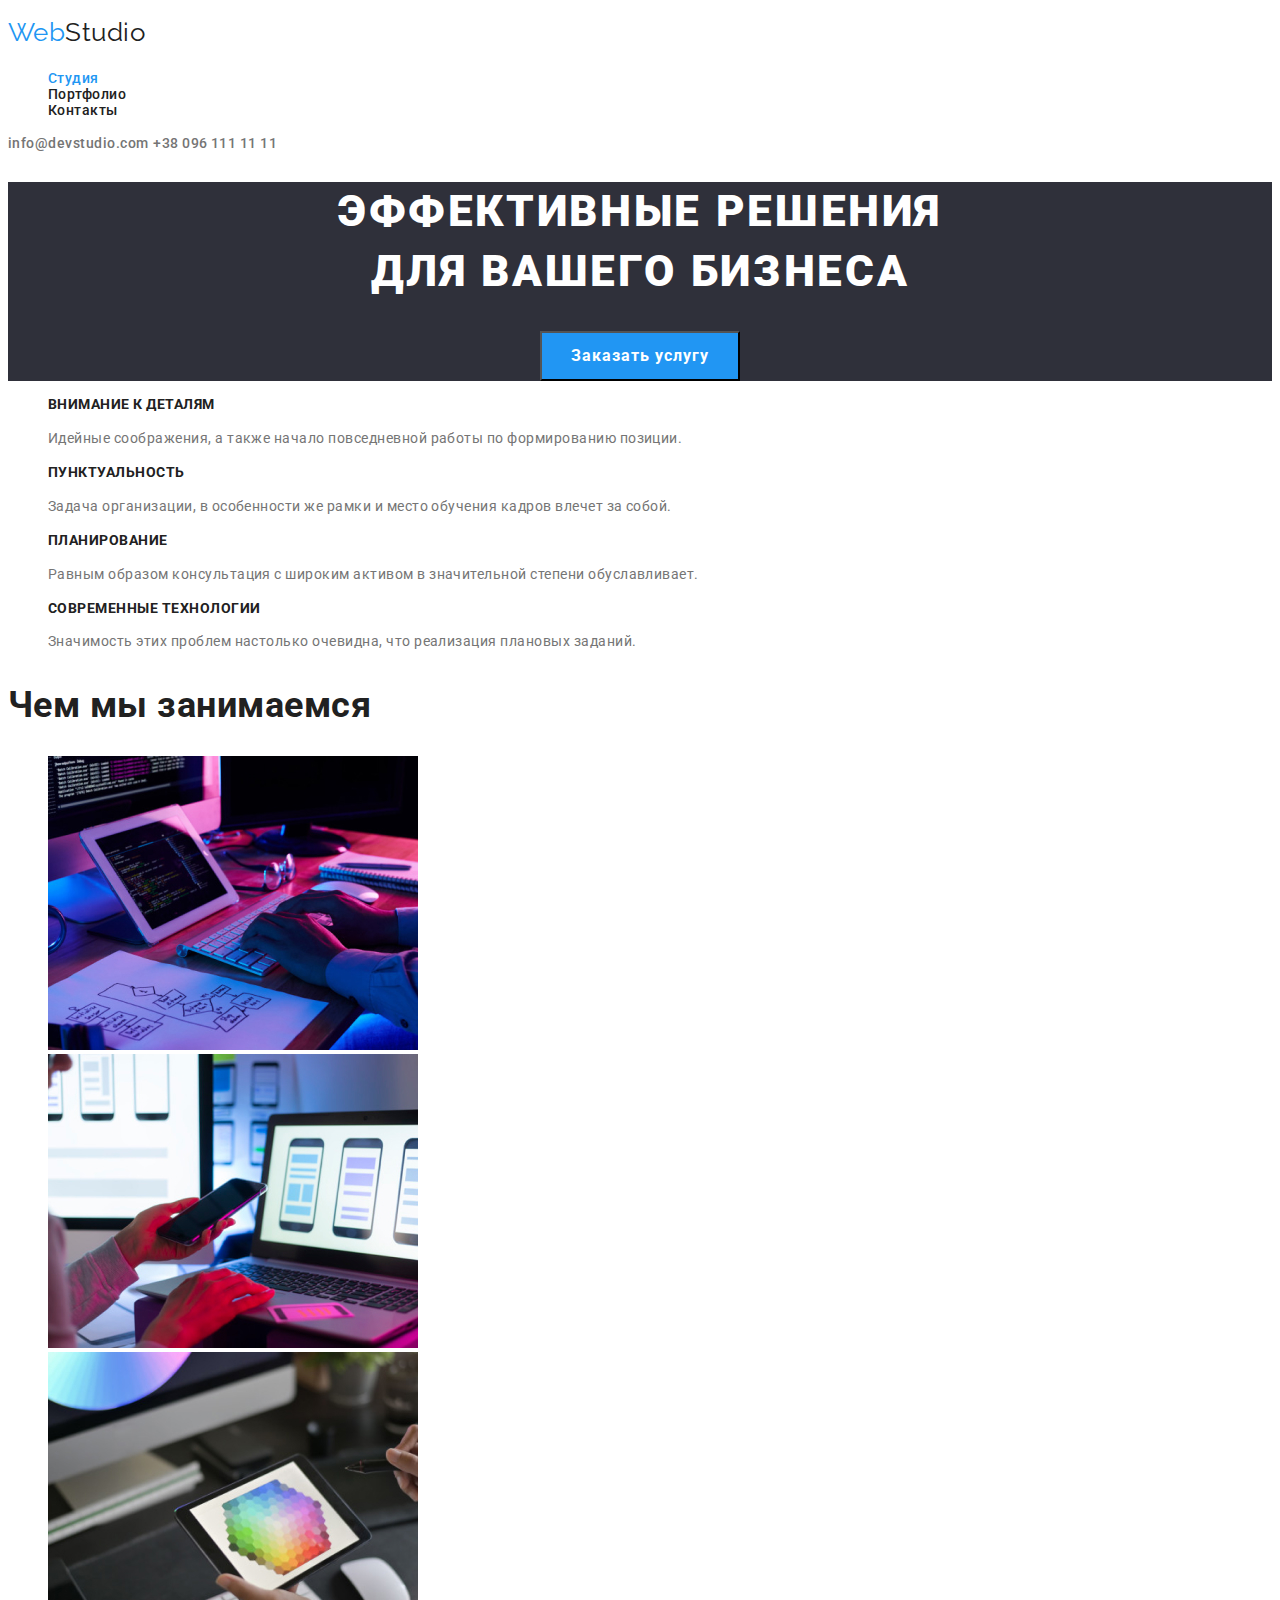
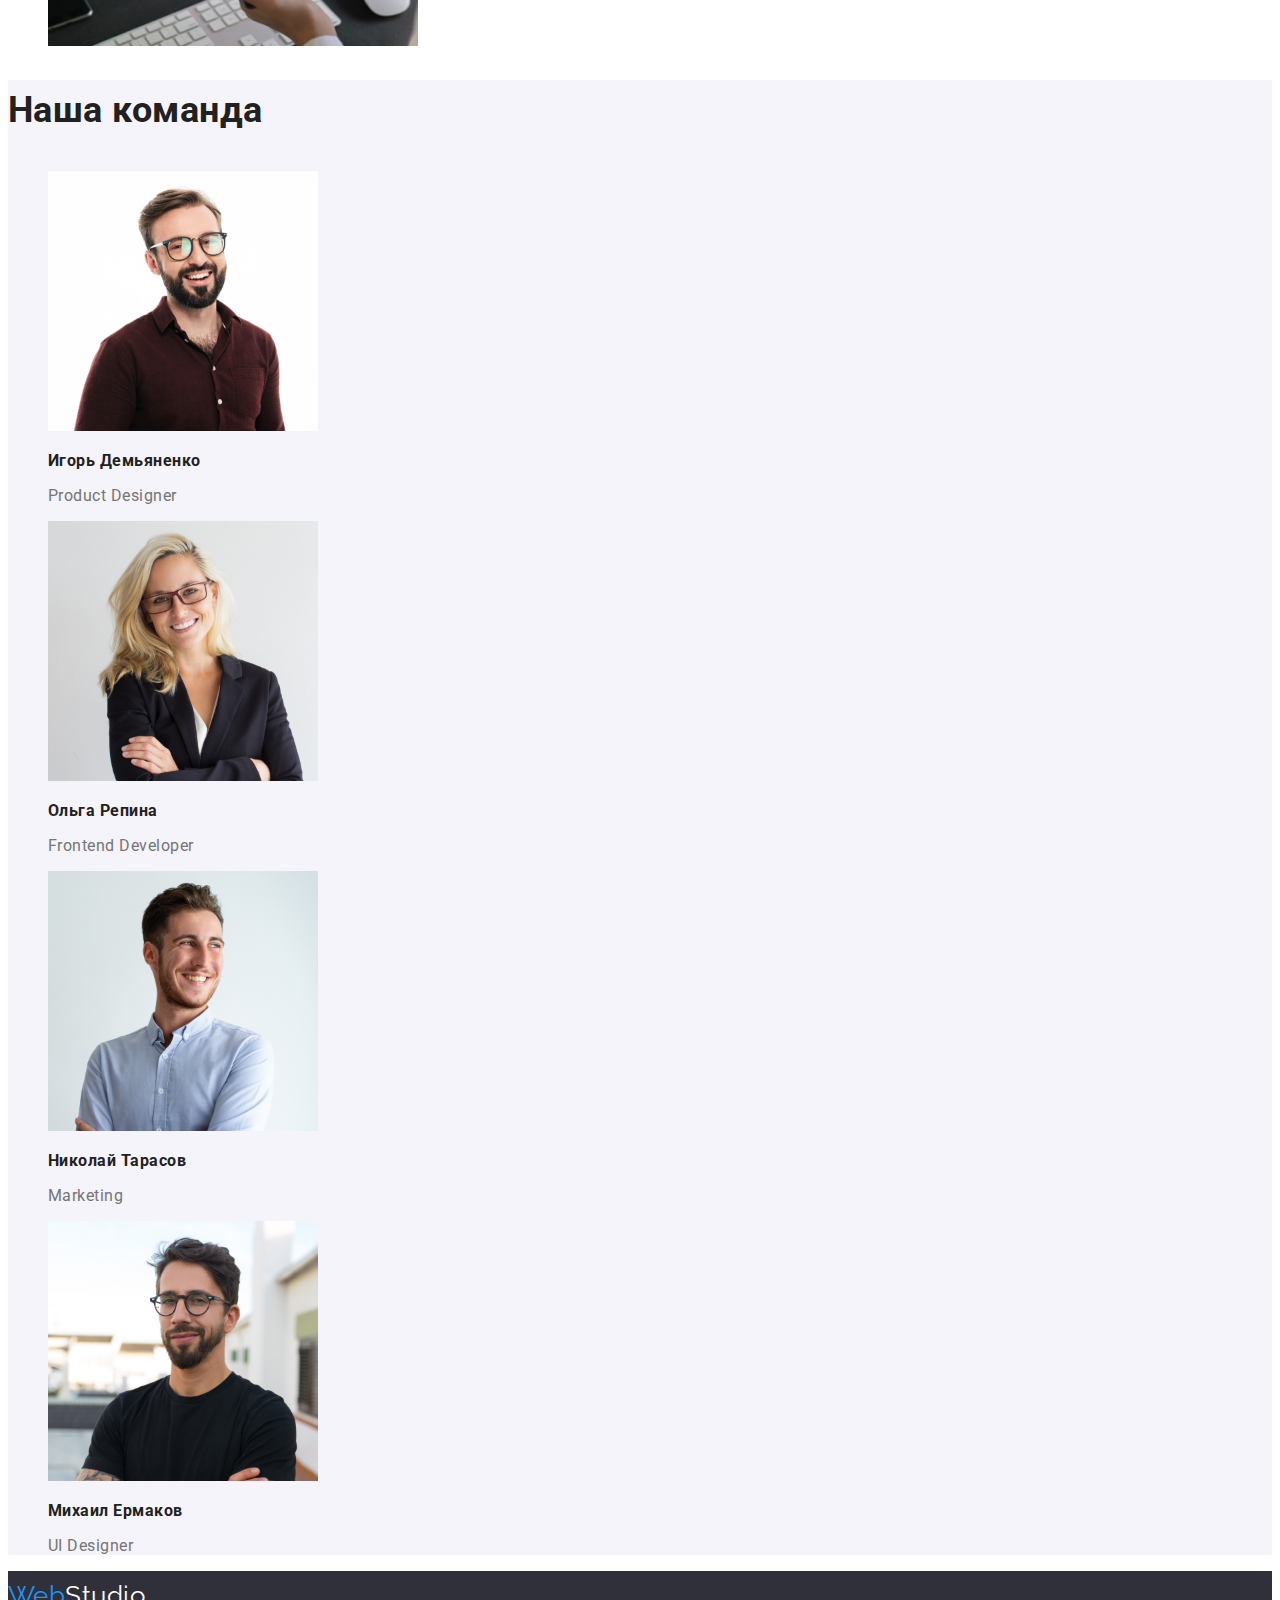
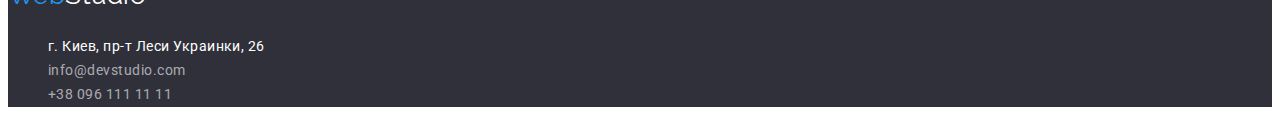
==== index.html @ 763ebf25 "Initial commit" ====
<!DOCTYPE html>
<html lang="ru">
<head>
    <meta charset="UTF-8">
    <meta http-equiv="X-UA-Compatible" content="IE=edge">
    <meta name="viewport" content="width=device-width, initial-scale=1.0">
    <title>Document</title>
    <link rel="preconnect" href="https://fonts.googleapis.com">
    <link rel="preconnect" href="https://fonts.gstatic.com" crossorigin>
    <link href="https://fonts.googleapis.com/css2?family=Raleway:wght@700&family=Roboto:wght@400;500;700;900&display=swap"
        rel="stylesheet">
    <link rel="stylesheet" href="./css/styles.css">
</head>
<body>
    <header>
        <nav>
            <!-- Навигация на другие страницы -->
            <a class="logo link" href="./index.html">
                <span class="logo-web">Web</span><span class="logo-studio">Studio</span>
            </a>
            <ul class="site-nav list">
                <li><a class="link current" href="./index.html">Студия</a></li>
                <li><a class="link" href="./portfolio.html">Портфолио</a></li>
                <li><a class="link" href="">Контакты</a></li>
            </ul>
        </nav>
        <!-- Почта  телефон -->
        <a class="site-nav list link info" href="mailto:info@devstudio.com">info@devstudio.com</a>
        <a class="site-nav list link info" href="tel:+380961111111">+38 096 111 11 11</a>
    </header>
    <main>
    <section class="hero">
        <!-- Главный экран -->
        <h1 class="hero-tittle">
            ЭФФЕКТИВНЫЕ РЕШЕНИЯ<br>
            ДЛЯ ВАШЕГО БИЗНЕСА
        </h1>
        <button class="hero-button" type="button">Заказать услугу</button>
    </section>

    <!-- наши преимущества -->
    <section class="privilege">
        <h2 class="visually-hidden">Наши преимущества</h2>
        <ul class="list">
            <li>
                <h3 class="privilege-tittle">ВНИМАНИЕ К ДЕТАЛЯМ</h3>
                <p>Идейные соображения, а также начало повседневной работы по формированию позиции.</p>
            </li>
            <li>
                <h3 class="privilege-tittle">ПУНКТУАЛЬНОСТЬ</h3>
                <p>Задача организации, в особенности же рамки и место обучения кадров влечет за собой.</p>
            </li>
            <li>
                <h3 class="privilege-tittle">ПЛАНИРОВАНИЕ</h3>
                <p>Равным образом консультация с широким активом в значительной степени обуславливает.</p>
            </li>
            <li>
                <h3 class="privilege-tittle">СОВРЕМЕННЫЕ ТЕХНОЛОГИИ</h3>
                <p>Значимость этих проблем настолько очевидна, что реализация плановых заданий.</p>
            </li>
        </ul>
    </section>

    <!-- Чем мы занимаемся -->
    <section class="about">
        <h2>Чем мы занимаемся</h2>
        <ul class="list">
            <li>
                <img src="./images/img_1.jpg" alt="Работа за компьютером" width="370" height="294">
            </li>
            <li>
                <img src="./images/img_2.jpg" alt="Управление через приложение" width="370" height="294">
            </li>
            <li>
                <img src="./images/img_3.jpg" alt="Шокий выбор цветовой гаммы" width="370" height="294">
            </li>
        </ul>
    </section>

    <!-- Наша команда -->
    <section class="team">
        <h2>Наша команда</h2>
        <ul class="list">
            <li>
                <img src="./images/productdesigner.jpg" alt="Фото дизайнера" width="270" height="260">
                <h3>Игорь Демьяненко</h3>
                <p>Product Designer</p>
            </li>
            <li>
                <img src="./images/frontenddeveloper.jpg" alt="Фото фронтенд-разработчика" width="270" height="260">
                <h3>Ольга Репина</h3>
                <p>Frontend Developer</p>
            </li>
            <li>
                <img src="./images/marketing.jpg" alt="Фото маркетолога" width="270" height="260">
                <h3>Николай Тарасов</h3>
                <p>Marketing</p>
            </li>
            <li>
                <img src="./images/uldesigner.jpg" alt="Фото дзайнера пользовательского интерфейса" width="270" height="260">
                <h3>Михаил Ермаков</h3>
                <p>UI Designer</p>
            </li>
        </ul>
    </section>
    </main>

    <!-- Футер -->
    <footer class="footer">
        <a class="logo link" href="./index.html">
            <span class="logo-web">Web</span><span class="logo-footer">Studio</span>
        </a>
        <address>
            <ul class="footer-list list">
                <li><a class="address link" href="https://goo.gl/maps/EyPAr5aNkVju3ovo6" rel="nofollow">г. Киев, пр-т Леси
                        Украинки, 26</a>
                </li>
                <li><a class="nav link" href="mailto:info@devstudio.com">info@devstudio.com</a></li>
                <li><a class="nav link" href="tel:+380961111111">+38 096 111 11 11</a></li>
            </ul>
        </address>
    
    </footer>


</body>
</html>
---- css/styles.css ----
:root {
    --primary-text-color: #757575;
    --title-text-color: #212121;
    --accent-color: #2196F3;
}

body {
    font-family: 'Roboto' ,sans-serif;
    background-color: #ffffff;
    color: var(--title-text-color);
    letter-spacing: 0.03em;
}

.link {
    text-decoration: none;
}

.list {
    list-style: none;
}

.logo {
    font-family: 'Raleway' ,sans-serif;;
    font-size: 26px;
    line-height: 1.9;
    color: inherit;
    }
 
.logo-web {
    color: var(--accent-color);
}

 /* .logo-studio { 
    color: var(--title-text-color);
} */

.logo-footer {
    color: #ffffff
}

/* Стилизация навигации сайта */

.site-nav,
.site-nav a {
    color: var(--title-text-color);
    font-weight: 500;
    font-size: 14px;
    line-height: 1.14;
}

.info {
    color: var(--primary-text-color);
}

.site-nav:hover,
.site-nav:focus,
.site-nav a:hover,
.site-nav a:focus {
    color: var(--accent-color);
}

.site-nav .link.current {
    color: var(--accent-color);
}

/* ---------Прячем заголовки-------------------------- */

.visually-hidden {
    position: absolute;
    width: 1px;
    height: 1px;
    margin: -1px;
    border: 0;
    padding: 0;

    white-space: nowrap;
    clip-path: inset(100%);
    clip: rect(0 0 0 0);
    overflow: hidden;
}

/*-------- Стилизация главной страницы сайта ----------*/

.hero {
    background-color: #2F303A;
    color: #FFFFFF;
    text-align: center;
}

.hero-tittle {
    font-family: 'Roboto';
    font-weight: 900;
    font-size: 44px;
    line-height: 1.36;
    text-transform: uppercase;
    letter-spacing: 0.06em;
}

.hero-button {
    width: 200px;
    height: 50px;
    left: 700px;
    top: 430px;
    background: var(--accent-color);
    font-family: 'Roboto';
    font-style: normal;
    font-weight: 700;
    font-size: 16px;
    line-height: 1.88;
    align-items: center;
    text-align: center;
    letter-spacing: 0.06em;
    cursor: pointer;
    color: #FFFFFF;
}


/*-------------------- Стилизация заголовка h2 -------------------*/

.privilege,
.about,
.team h2 h1 {
    color: #212121;
}

/*----------------- Стилизация заголовка р ------------------*/

.privilege p,
.about p,
.team p {
    color: var(--primary-text-color);
}

/*---------------------- Стилизация привилегии -----------------*/
.privilege-tittle {
    font-size: 14px;
    line-height: 1.14;
}

.privilege p {
    font-size: 14px;
    line-height: 1.71;
}

/*----------------- Стилизация чем мы занимаемся ------------------*/

.about h2 {
    font-size: 36px;
    line-height: 1.17;
}


/*---------------------- Стилизация блока команда --------------------*/

.team {
    background: #F5F4FA;
}

.team h2 {
    font-size: 36px;
    line-height: 1.7;
}

.team h3 {
    font-size: 16px;
    line-height: 1.19;
}

.team p {
    font-size: 16px;
    line-height: 1.19;
}

/*------------------- Стилизация кнопок портфолио ---------------------*/
.portfolio-button {
    background: #F5F4FA;
    color: var(--title-text-color);
    cursor: pointer;

    font-family: 'Roboto';
    font-weight: 500;
    font-size: 16px;
    line-height: 1.63;
}

.portfolio-button:hover,
.portfolio-button:focus {
    background: var(--accent-color);
    color: #ffffff;
}

.portfolio-title {
    font-size: 18px;
    line-height: 2.0;
    letter-spacing: 0.06em;
}

/*------------------ Стилизация секции портфолио ---------------------*/

.portfolio-list .list-about {
    color: var(--primary-text-color);
}

.portfolio-list h3 {
    font-size: 18px;
    line-height: 2;
    letter-spacing: 0.06em;
}

.list-about {
    font-size: 16px;
    line-height: 1.88;
}
/*--------------------- Стилизация футера --------------------------*/

.footer {
    background-color: #2F303A;
}

.footer-list .address{
    color: #FFFFFF;
}

.footer-list .nav {
    color: rgba(255, 255, 255, 0.6);
}

.footer-list {
    font-size: 14px;
    line-height: 1.71;
}

.footer:hover,
.footer:focus,
.footer-list .address:hover,
.footer-list .address:focus,
.footer-list .nav:hover,
.footer-list .nav:focus {
    color: var(--accent-color);
}

address {
    font-style: normal;
}
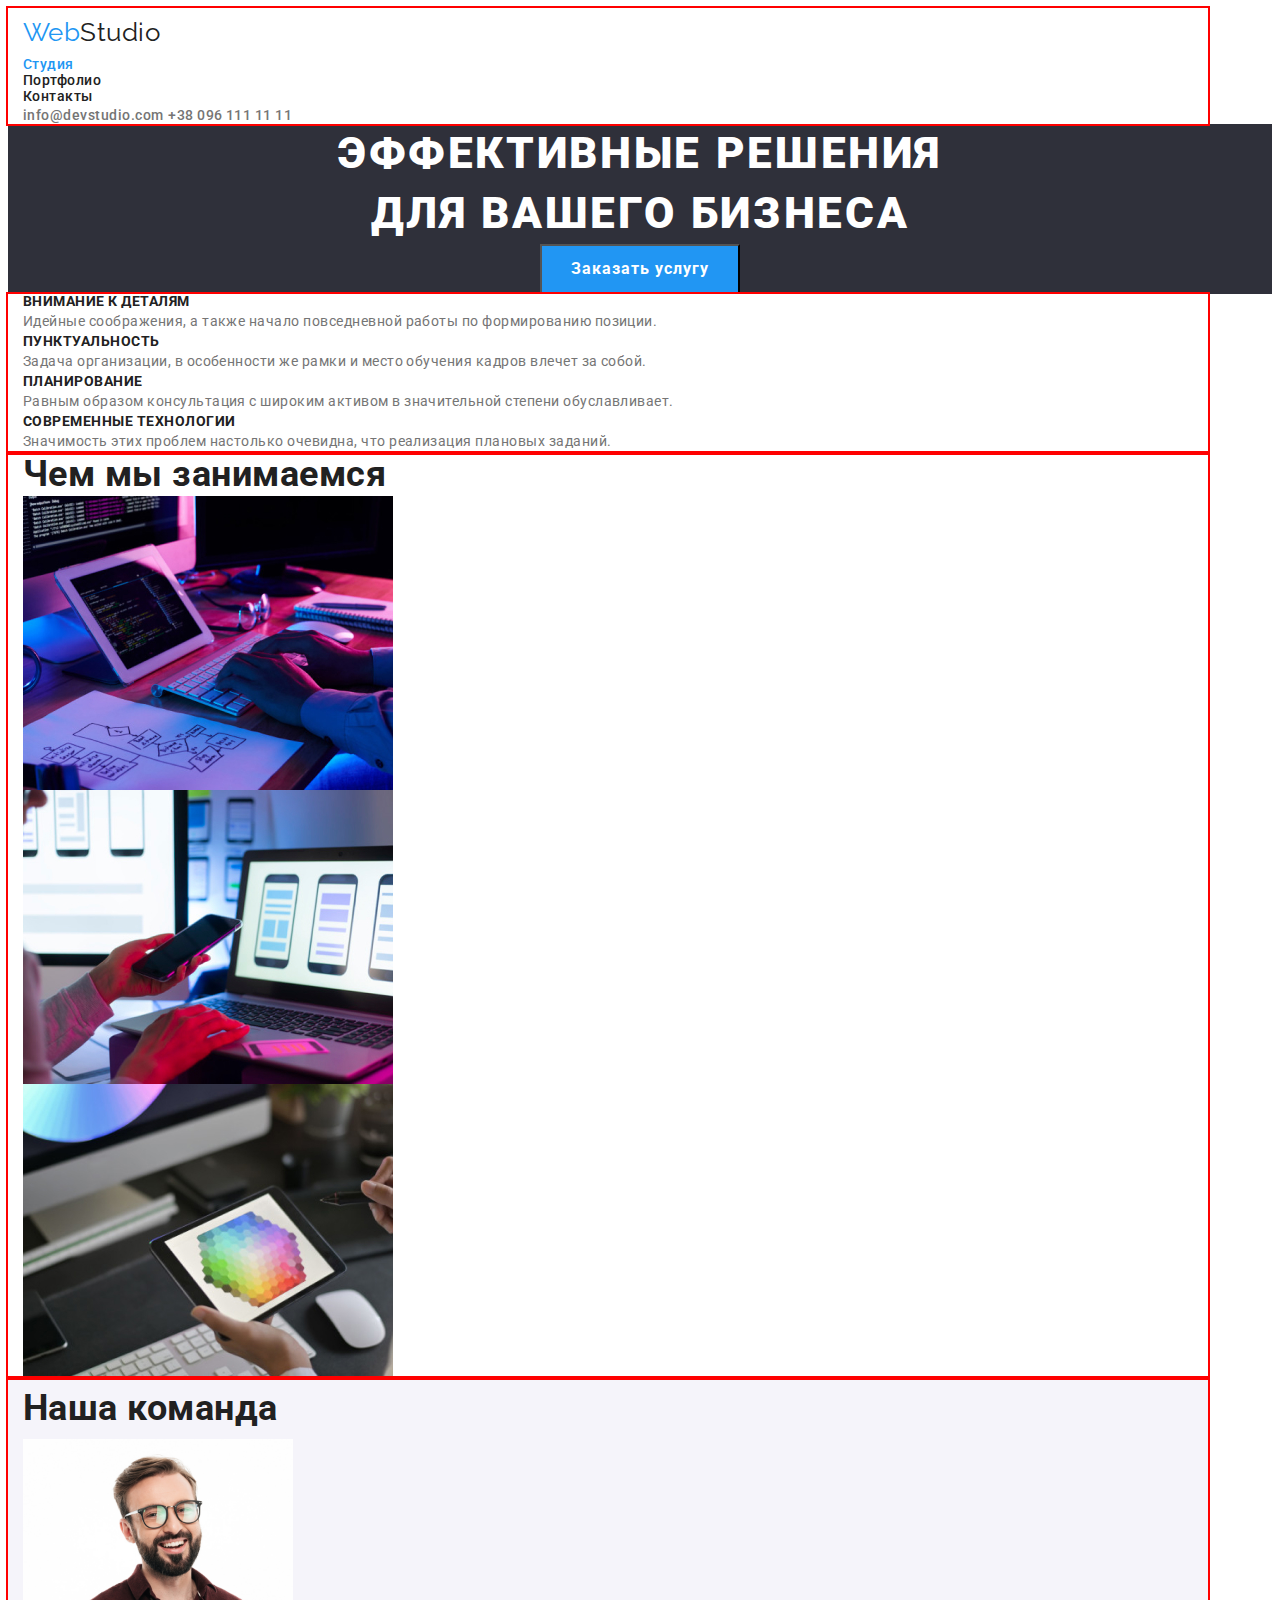
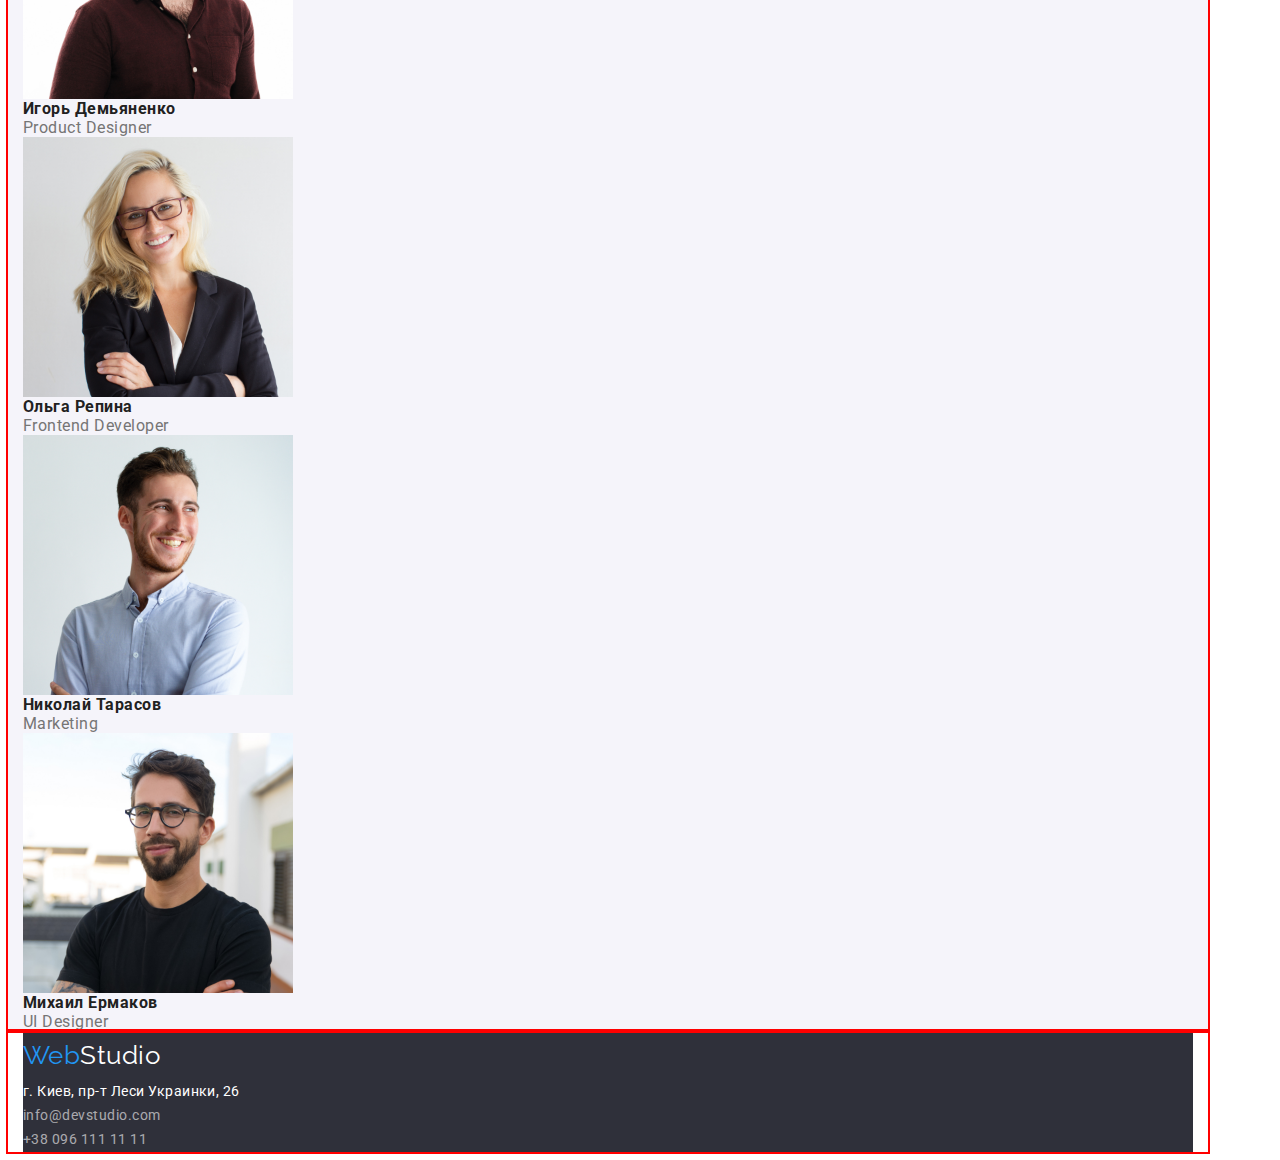
==== commit 30f71fa6: "ДЗ 3 часть 1" ====
--- a/index.html
+++ b/index.html
@@ -9,25 +9,29 @@
     <link rel="preconnect" href="https://fonts.gstatic.com" crossorigin>
     <link href="https://fonts.googleapis.com/css2?family=Raleway:wght@700&family=Roboto:wght@400;500;700;900&display=swap"
         rel="stylesheet">
+    <link rel="stylesheet" href="https://cdnjs.cloudflare.com/ajax/libs/modern-normalize/1.1.0/modern-normalize.min.css" integrity="sha512-wpPYUAdjBVSE4KJnH1VR1HeZfpl1ub8YT/NKx4PuQ5NmX2tKuGu6U/JRp5y+Y8XG2tV+wKQpNHVUX03MfMFn9Q==" crossorigin="anonymous" referrerpolicy="no-referrer" />
     <link rel="stylesheet" href="./css/styles.css">
 </head>
 <body>
-    <header>
-        <nav>
-            <!-- Навигация на другие страницы -->
-            <a class="logo link" href="./index.html">
-                <span class="logo-web">Web</span><span class="logo-studio">Studio</span>
-            </a>
-            <ul class="site-nav list">
-                <li><a class="link current" href="./index.html">Студия</a></li>
-                <li><a class="link" href="./portfolio.html">Портфолио</a></li>
-                <li><a class="link" href="">Контакты</a></li>
-            </ul>
-        </nav>
-        <!-- Почта  телефон -->
-        <a class="site-nav list link info" href="mailto:info@devstudio.com">info@devstudio.com</a>
-        <a class="site-nav list link info" href="tel:+380961111111">+38 096 111 11 11</a>
-    </header>
+       <header>
+        <div class="container">
+            <nav>
+                <!-- Навигация на другие страницы -->
+                <a class="logo link" href="./index.html">
+                    <span class="logo-web">Web</span><span class="logo-studio">Studio</span>
+                </a>
+                <ul class="site-nav list">
+                    <li><a class="link current" href="./index.html">Студия</a></li>
+                    <li><a class="link" href="./portfolio.html">Портфолио</a></li>
+                    <li><a class="link" href="">Контакты</a></li>
+                </ul>
+            </nav>
+            <!-- Почта  телефон -->
+            <a class="site-nav list link info" href="mailto:info@devstudio.com">info@devstudio.com</a>
+            <a class="site-nav list link info" href="tel:+380961111111">+38 096 111 11 11</a>
+            </div>
+        </header>
+
     <main>
     <section class="hero">
         <!-- Главный экран -->
@@ -39,7 +43,7 @@
     </section>
 
     <!-- наши преимущества -->
-    <section class="privilege">
+    <section class="privilege container">
         <h2 class="visually-hidden">Наши преимущества</h2>
         <ul class="list">
             <li>
@@ -62,7 +66,7 @@
     </section>
 
     <!-- Чем мы занимаемся -->
-    <section class="about">
+    <section class="about container">
         <h2>Чем мы занимаемся</h2>
         <ul class="list">
             <li>
@@ -78,7 +82,7 @@
     </section>
 
     <!-- Наша команда -->
-    <section class="team">
+    <section class="team container">
         <h2>Наша команда</h2>
         <ul class="list">
             <li>
@@ -106,21 +110,24 @@
     </main>
 
     <!-- Футер -->
-    <footer class="footer">
-        <a class="logo link" href="./index.html">
-            <span class="logo-web">Web</span><span class="logo-footer">Studio</span>
-        </a>
-        <address>
-            <ul class="footer-list list">
-                <li><a class="address link" href="https://goo.gl/maps/EyPAr5aNkVju3ovo6" rel="nofollow">г. Киев, пр-т Леси
-                        Украинки, 26</a>
-                </li>
-                <li><a class="nav link" href="mailto:info@devstudio.com">info@devstudio.com</a></li>
-                <li><a class="nav link" href="tel:+380961111111">+38 096 111 11 11</a></li>
-            </ul>
-        </address>
+    <div class="container">
+        <footer class="footer">
+            <a class="logo link" href="./index.html">
+                <span class="logo-web">Web</span><span class="logo-footer">Studio</span>
+            </a>
+            <address>
+                <ul class="footer-list list">
+                    <li><a class="address link" href="https://goo.gl/maps/EyPAr5aNkVju3ovo6" rel="nofollow">г. Киев, пр-т
+                            Леси
+                            Украинки, 26</a>
+                    </li>
+                    <li><a class="nav link" href="mailto:info@devstudio.com">info@devstudio.com</a></li>
+                    <li><a class="nav link" href="tel:+380961111111">+38 096 111 11 11</a></li>
+                </ul>
+            </address>
     
-    </footer>
+        </footer>
+    </div>
 
 
 </body>
--- a/css/styles.css
+++ b/css/styles.css
@@ -1,3 +1,41 @@
+html {
+    box-sizing: border-box;
+}
+
+*,
+*::after,
+*::before {
+    box-sizing: inherit;
+}
+
+h1,
+h2,
+h3,
+h4,
+h5,
+h6,
+p {
+    margin: 0;
+}
+
+.list {
+    list-style: none;
+    padding: 0;
+    margin: 0;
+}
+
+.link {
+    text-decoration: none;
+    color: inherit;
+}
+
+img {
+    display: block;
+    max-width: 100%;
+    height: auto;
+}
+
+
 :root {
     --primary-text-color: #757575;
     --title-text-color: #212121;
@@ -9,6 +47,13 @@
     background-color: #ffffff;
     color: var(--title-text-color);
     letter-spacing: 0.03em;
+}
+
+.container {
+    width: 1200px;
+    padding-left: 15px;
+    padding-right: 15px;
+    outline: 2px solid red;
 }
 
 .link {
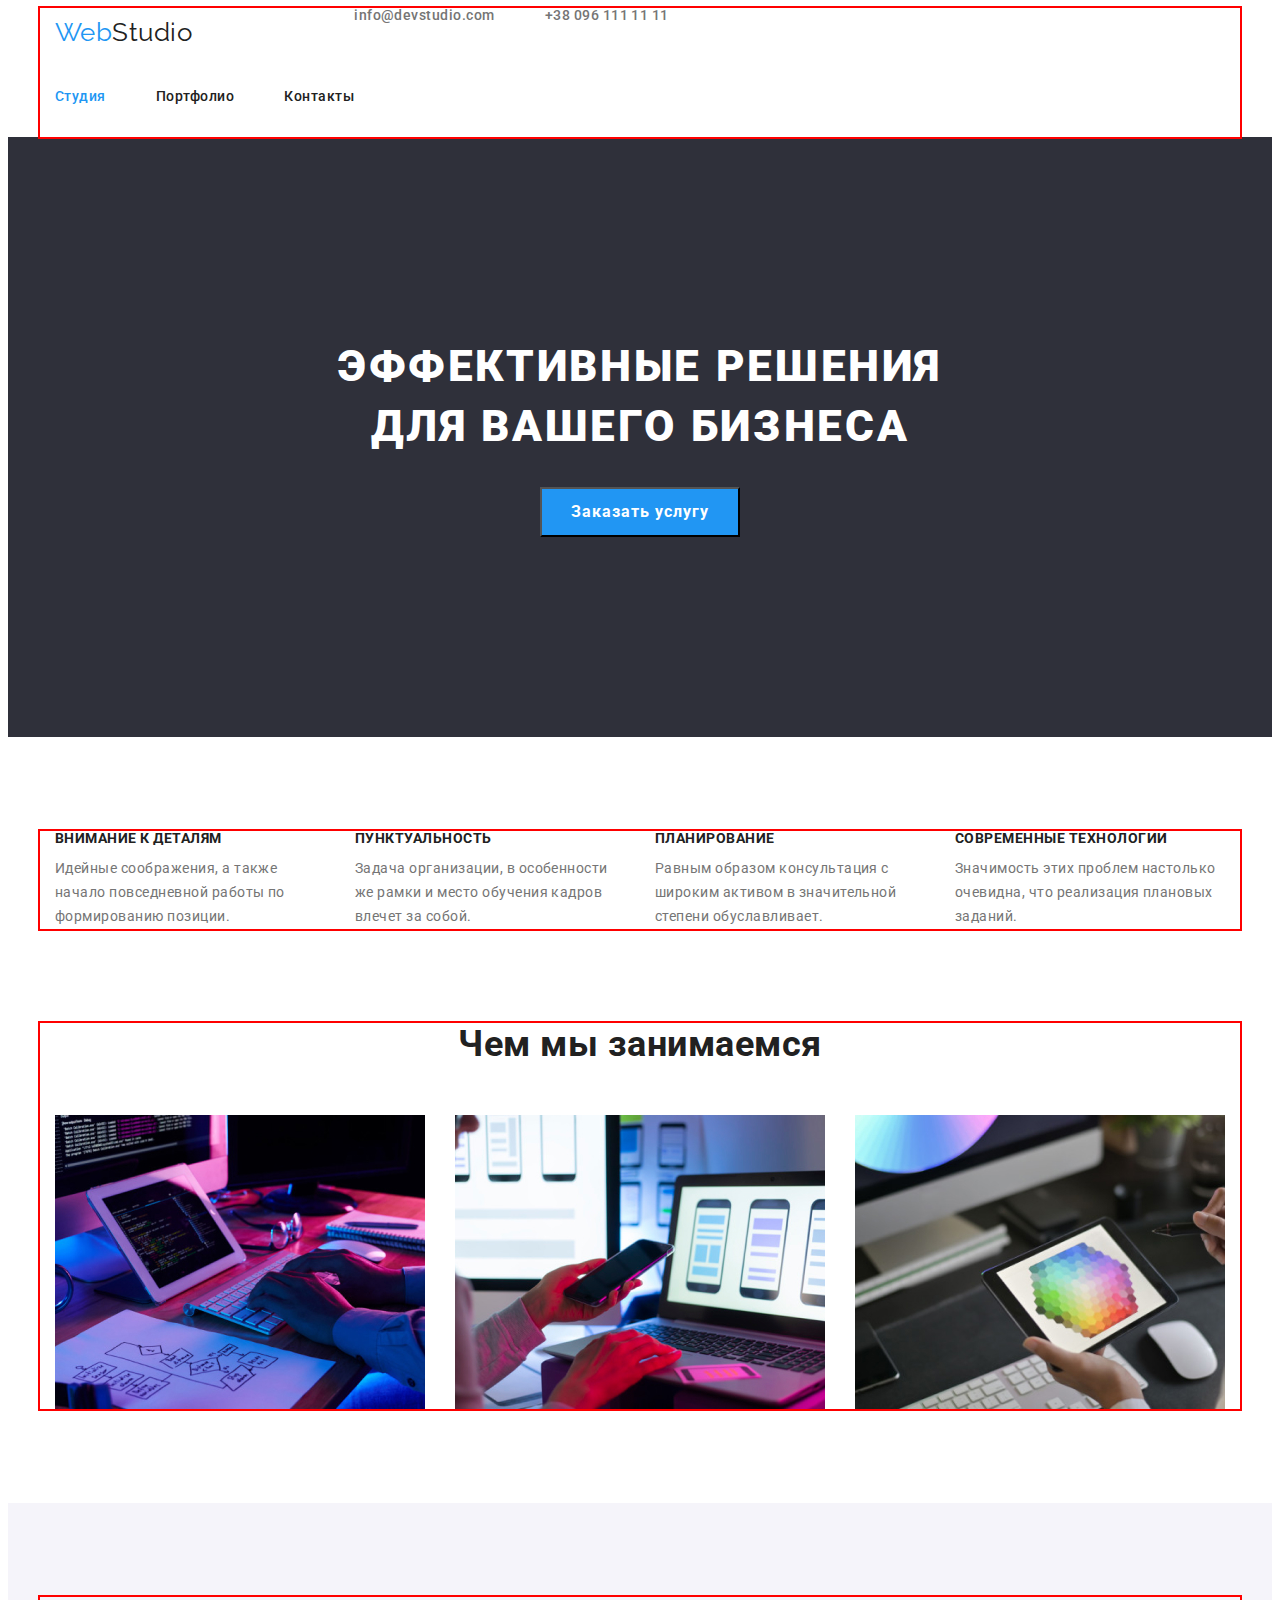
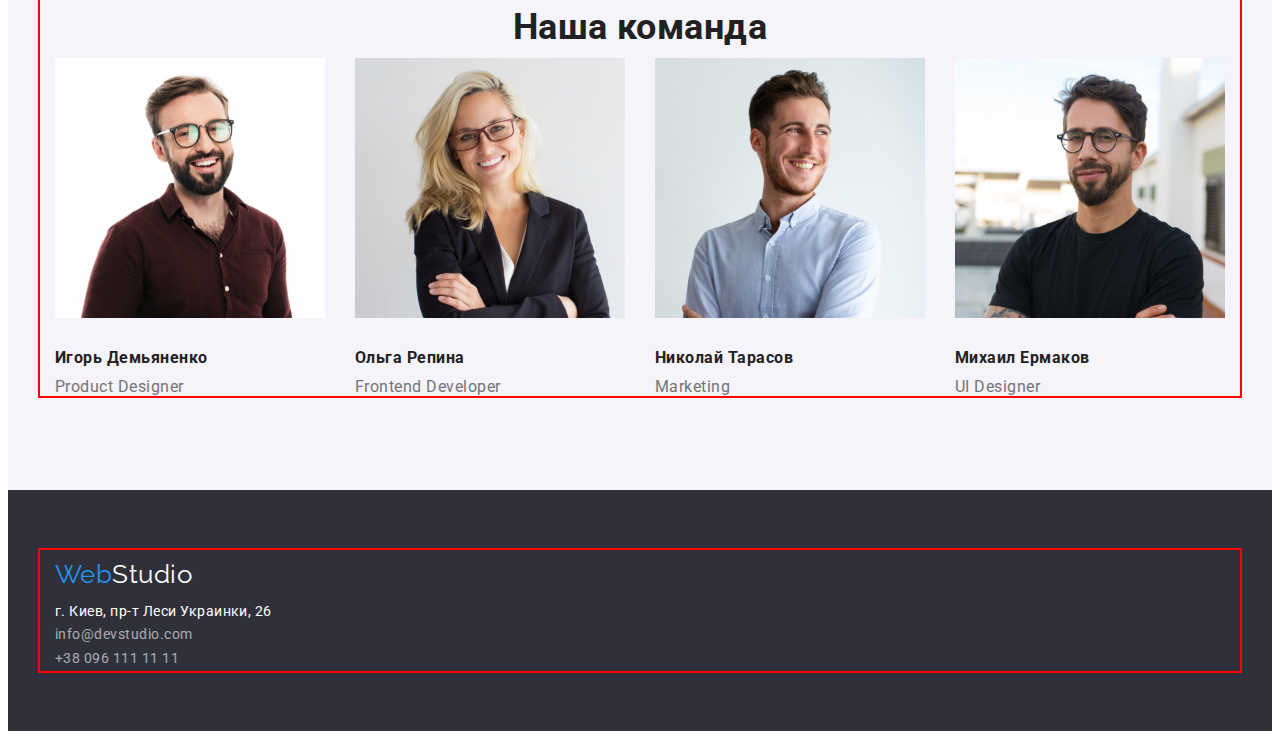
==== commit 6d2e458a: "Выполнение дз 3" ====
--- a/index.html
+++ b/index.html
@@ -14,22 +14,22 @@
 </head>
 <body>
        <header>
-        <div class="container">
+        <div class="container menu">
             <nav>
                 <!-- Навигация на другие страницы -->
                 <a class="logo link" href="./index.html">
                     <span class="logo-web">Web</span><span class="logo-studio">Studio</span>
                 </a>
                 <ul class="site-nav list">
-                    <li><a class="link current" href="./index.html">Студия</a></li>
-                    <li><a class="link" href="./portfolio.html">Портфолио</a></li>
-                    <li><a class="link" href="">Контакты</a></li>
+                    <li class="item"><a class="link current" href="./index.html">Студия</a></li>
+                    <li class="item"><a class="link" href="./portfolio.html">Портфолио</a></li>
+                    <li class="item"><a class="link" href="">Контакты</a></li>
                 </ul>
             </nav>
             <!-- Почта  телефон -->
-            <a class="site-nav list link info" href="mailto:info@devstudio.com">info@devstudio.com</a>
-            <a class="site-nav list link info" href="tel:+380961111111">+38 096 111 11 11</a>
-            </div>
+            <a class="site-navv list link info" href="mailto:info@devstudio.com">info@devstudio.com</a>
+            <a class="site-navv list link info" href="tel:+380961111111">+38 096 111 11 11</a>
+        </div>
         </header>
 
     <main>
@@ -43,75 +43,87 @@
     </section>
 
     <!-- наши преимущества -->
-    <section class="privilege container">
-        <h2 class="visually-hidden">Наши преимущества</h2>
-        <ul class="list">
-            <li>
-                <h3 class="privilege-tittle">ВНИМАНИЕ К ДЕТАЛЯМ</h3>
-                <p>Идейные соображения, а также начало повседневной работы по формированию позиции.</p>
-            </li>
-            <li>
-                <h3 class="privilege-tittle">ПУНКТУАЛЬНОСТЬ</h3>
-                <p>Задача организации, в особенности же рамки и место обучения кадров влечет за собой.</p>
-            </li>
-            <li>
-                <h3 class="privilege-tittle">ПЛАНИРОВАНИЕ</h3>
-                <p>Равным образом консультация с широким активом в значительной степени обуславливает.</p>
-            </li>
-            <li>
-                <h3 class="privilege-tittle">СОВРЕМЕННЫЕ ТЕХНОЛОГИИ</h3>
-                <p>Значимость этих проблем настолько очевидна, что реализация плановых заданий.</p>
-            </li>
-        </ul>
+    <section class="privilege">
+        <div class="container">
+                <h2 class="visually-hidden">Наши преимущества</h2>
+                <ul class="list visually-list">
+                    <li class="item">
+                        <h3 class="privilege-tittle">ВНИМАНИЕ К ДЕТАЛЯМ</h3>
+                        <p>Идейные соображения, а также начало повседневной работы по формированию позиции.</p>
+                    </li>
+                    <li class="item">
+                        <h3 class="privilege-tittle">ПУНКТУАЛЬНОСТЬ</h3>
+                        <p>Задача организации, в особенности же рамки и место обучения кадров влечет за собой.</p>
+                    </li>
+                    <li class="item">
+                        <h3 class="privilege-tittle">ПЛАНИРОВАНИЕ</h3>
+                        <p>Равным образом консультация с широким активом в значительной степени обуславливает.</p>
+                    </li>
+                    <li class="item">
+                        <h3 class="privilege-tittle">СОВРЕМЕННЫЕ ТЕХНОЛОГИИ</h3>
+                        <p>Значимость этих проблем настолько очевидна, что реализация плановых заданий.</p>
+                    </li>
+                </ul>
+
+        </div>
+
     </section>
 
     <!-- Чем мы занимаемся -->
-    <section class="about container">
-        <h2>Чем мы занимаемся</h2>
-        <ul class="list">
-            <li>
-                <img src="./images/img_1.jpg" alt="Работа за компьютером" width="370" height="294">
-            </li>
-            <li>
-                <img src="./images/img_2.jpg" alt="Управление через приложение" width="370" height="294">
-            </li>
-            <li>
-                <img src="./images/img_3.jpg" alt="Шокий выбор цветовой гаммы" width="370" height="294">
-            </li>
-        </ul>
+    <section class="about">
+        <div class="container">
+                <h2 class="about-title">Чем мы занимаемся</h2>
+                <ul class="list about-list">
+                       <li>
+                        <img src="./images/img_1.jpg" alt="Работа за компьютером" width="370" height="294">
+                    </li>
+                    <li>
+                        <img src="./images/img_2.jpg" alt="Управление через приложение" width="370" height="294">
+                       </li>
+                    <li>
+                        <img src="./images/img_3.jpg" alt="Шокий выбор цветовой гаммы" width="370" height="294">
+                    </li>
+                </ul>
+
+        </div>
+
     </section>
 
     <!-- Наша команда -->
-    <section class="team container">
-        <h2>Наша команда</h2>
-        <ul class="list">
-            <li>
-                <img src="./images/productdesigner.jpg" alt="Фото дизайнера" width="270" height="260">
-                <h3>Игорь Демьяненко</h3>
-                <p>Product Designer</p>
-            </li>
-            <li>
-                <img src="./images/frontenddeveloper.jpg" alt="Фото фронтенд-разработчика" width="270" height="260">
-                <h3>Ольга Репина</h3>
-                <p>Frontend Developer</p>
-            </li>
-            <li>
-                <img src="./images/marketing.jpg" alt="Фото маркетолога" width="270" height="260">
-                <h3>Николай Тарасов</h3>
-                <p>Marketing</p>
-            </li>
-            <li>
-                <img src="./images/uldesigner.jpg" alt="Фото дзайнера пользовательского интерфейса" width="270" height="260">
-                <h3>Михаил Ермаков</h3>
-                <p>UI Designer</p>
-            </li>
-        </ul>
+    <section class="team">
+        <div class="container">
+                <h2>Наша команда</h2>
+                <ul class="list team-list">
+                    <li>
+                        <img src="./images/productdesigner.jpg" alt="Фото дизайнера" width="270" height="260">
+                        <h3 class="team-title">Игорь Демьяненко</h3>
+                        <p>Product Designer</p>
+                    </li>
+                    <li>
+                        <img src="./images/frontenddeveloper.jpg" alt="Фото фронтенд-разработчика" width="270" height="260">
+                        <h3 class="team-title">Ольга Репина</h3>
+                        <p>Frontend Developer</p>
+                    </li>
+                    <li>
+                        <img src="./images/marketing.jpg" alt="Фото маркетолога" width="270" height="260">
+                        <h3 class="team-title">Николай Тарасов</h3>
+                        <p>Marketing</p>
+                   </li>
+                    <li>
+                        <img src="./images/uldesigner.jpg" alt="Фото дзайнера пользовательского интерфейса" width="270" height="260">
+                        <h3 class="team-title">Михаил Ермаков</h3>
+                        <p>UI Designer</p>
+                    </li>
+                </ul>
+        </div>
+
     </section>
     </main>
 
     <!-- Футер -->
-    <div class="container">
+    
         <footer class="footer">
+            <div class="container">
             <a class="logo link" href="./index.html">
                 <span class="logo-web">Web</span><span class="logo-footer">Studio</span>
             </a>
@@ -125,9 +137,10 @@
                     <li><a class="nav link" href="tel:+380961111111">+38 096 111 11 11</a></li>
                 </ul>
             </address>
+            </div>
     
         </footer>
-    </div>
+    
 
 
 </body>
--- a/css/styles.css
+++ b/css/styles.css
@@ -54,15 +54,13 @@
     padding-left: 15px;
     padding-right: 15px;
     outline: 2px solid red;
+    margin: 0 auto;
 }
 
 .link {
     text-decoration: none;
 }
 
-.list {
-    list-style: none;
-}
 
 .logo {
     font-family: 'Raleway' ,sans-serif;;
@@ -85,28 +83,68 @@
 
 /* Стилизация навигации сайта */
 
-.site-nav,
-.site-nav a {
+.site-nav {
+    display: flex;
+}
+
+.site-nav .link {
+    display: block;
+    padding-top: 32px;
+    padding-bottom: 32px;
+}
+
+.site-nav .item  {
+    margin-right: 50px;
+} 
+
+.site-nav .item:last-child {
+    margin-right: 0;
+}
+
+.site-nav {
     color: var(--title-text-color);
     font-weight: 500;
     font-size: 14px;
     line-height: 1.14;
 }
 
+.menu {
+    display: flex;
+    
+}
+
+.site-navv {
+    color: var(--title-text-color);
+    font-weight: 500;
+    font-size: 14px;
+    line-height: 1.14;
+}
+
+.site-navv:hover,
+.site-navv:focus {
+    color: var(--accent-color);
+}
+
+
 .info {
     color: var(--primary-text-color);
-}
-
-.site-nav:hover,
-.site-nav:focus,
-.site-nav a:hover,
-.site-nav a:focus {
+    display: flex;
+}
+
+.info+.info {
+    margin-left: 50px;
+}
+
+
+.site-nav .item:hover,
+.site-nav .item:focus{
     color: var(--accent-color);
 }
 
 .site-nav .link.current {
     color: var(--accent-color);
 }
+
 
 /* ---------Прячем заголовки-------------------------- */
 
@@ -122,14 +160,31 @@
     clip-path: inset(100%);
     clip: rect(0 0 0 0);
     overflow: hidden;
-}
-
+} 
+
+.visually-list {
+    display: flex;
+}
+
+.visually-list li {
+    width: 270px;
+}
+
+.visually-list .item {
+    margin-right: 30px;
+}
+
+.visually-list .item:nth-child(4n) {
+    margin-right: 0;
+}
 /*-------- Стилизация главной страницы сайта ----------*/
 
 .hero {
     background-color: #2F303A;
     color: #FFFFFF;
     text-align: center;
+    padding-top: 200px;
+    padding-bottom: 200px;
 }
 
 .hero-tittle {
@@ -139,6 +194,8 @@
     line-height: 1.36;
     text-transform: uppercase;
     letter-spacing: 0.06em;
+
+    margin-bottom: 30px;
 }
 
 .hero-button {
@@ -177,9 +234,16 @@
 }
 
 /*---------------------- Стилизация привилегии -----------------*/
+
+.privilege {
+    padding-top: 94px;
+    padding-bottom: 94px;
+}
+
 .privilege-tittle {
     font-size: 14px;
     line-height: 1.14;
+    margin-bottom: 10px;
 }
 
 .privilege p {
@@ -189,26 +253,48 @@
 
 /*----------------- Стилизация чем мы занимаемся ------------------*/
 
-.about h2 {
+.about {
+    padding-bottom: 94px;
+}
+
+.about-title {
     font-size: 36px;
     line-height: 1.17;
-}
-
-
+    text-align: center;
+    margin-bottom: 50px;
+}
+
+.about-list {
+    display: flex;
+}
+
+.about-list li {
+    margin-right: 30px;
+}
+
+
+.about-list li:nth-child(3n) {
+    margin-right: 0;
+}
 /*---------------------- Стилизация блока команда --------------------*/
 
 .team {
     background: #F5F4FA;
+    padding-bottom: 94px;
+    padding-top: 94px;
 }
 
 .team h2 {
     font-size: 36px;
     line-height: 1.7;
-}
-
-.team h3 {
+    text-align: center;
+}
+
+.team-title {
     font-size: 16px;
     line-height: 1.19;
+    margin-top: 30px;
+    margin-bottom: 10px;
 }
 
 .team p {
@@ -216,7 +302,27 @@
     line-height: 1.19;
 }
 
+.team-list {
+    display: flex;
+}
+
+.team-list li {
+    margin-right: 30px;
+}
+
+.team-list li:nth-child(4n) {
+    margin-right: 0;
+}
 /*------------------- Стилизация кнопок портфолио ---------------------*/
+.portfolio {
+    padding-top: 94px;
+    padding-bottom: 94px;
+}
+
+.portfolio-list {
+    margin-top: 50px;
+}
+
 .portfolio-button {
     background: #F5F4FA;
     color: var(--title-text-color);
@@ -238,8 +344,21 @@
     font-size: 18px;
     line-height: 2.0;
     letter-spacing: 0.06em;
-}
-
+    margin-top: 20px;
+}
+
+.portfolio-menu {
+    display: flex;
+    justify-content:center;
+}
+
+.portfolio-menu li {
+    margin-right: 8px;
+}
+
+.portfolio-menu li:nth-child(5n) {
+    margin-right: 0;
+}
 /*------------------ Стилизация секции портфолио ---------------------*/
 
 .portfolio-list .list-about {
@@ -256,10 +375,29 @@
     font-size: 16px;
     line-height: 1.88;
 }
+
+.portfolio-list {
+    display: flex;
+    flex-wrap: wrap;
+}
+
+.portfolio-list li {
+    margin-right: 30px;
+}
+
+.portfolio-list li:nth-child(3n) {
+    margin-right: 0;
+}
 /*--------------------- Стилизация футера --------------------------*/
 
 .footer {
     background-color: #2F303A;
+    padding-top: 60px;
+    padding-bottom: 60px;
+}
+
+.footer .logo.link {
+    margin-bottom: 20px;
 }
 
 .footer-list .address{
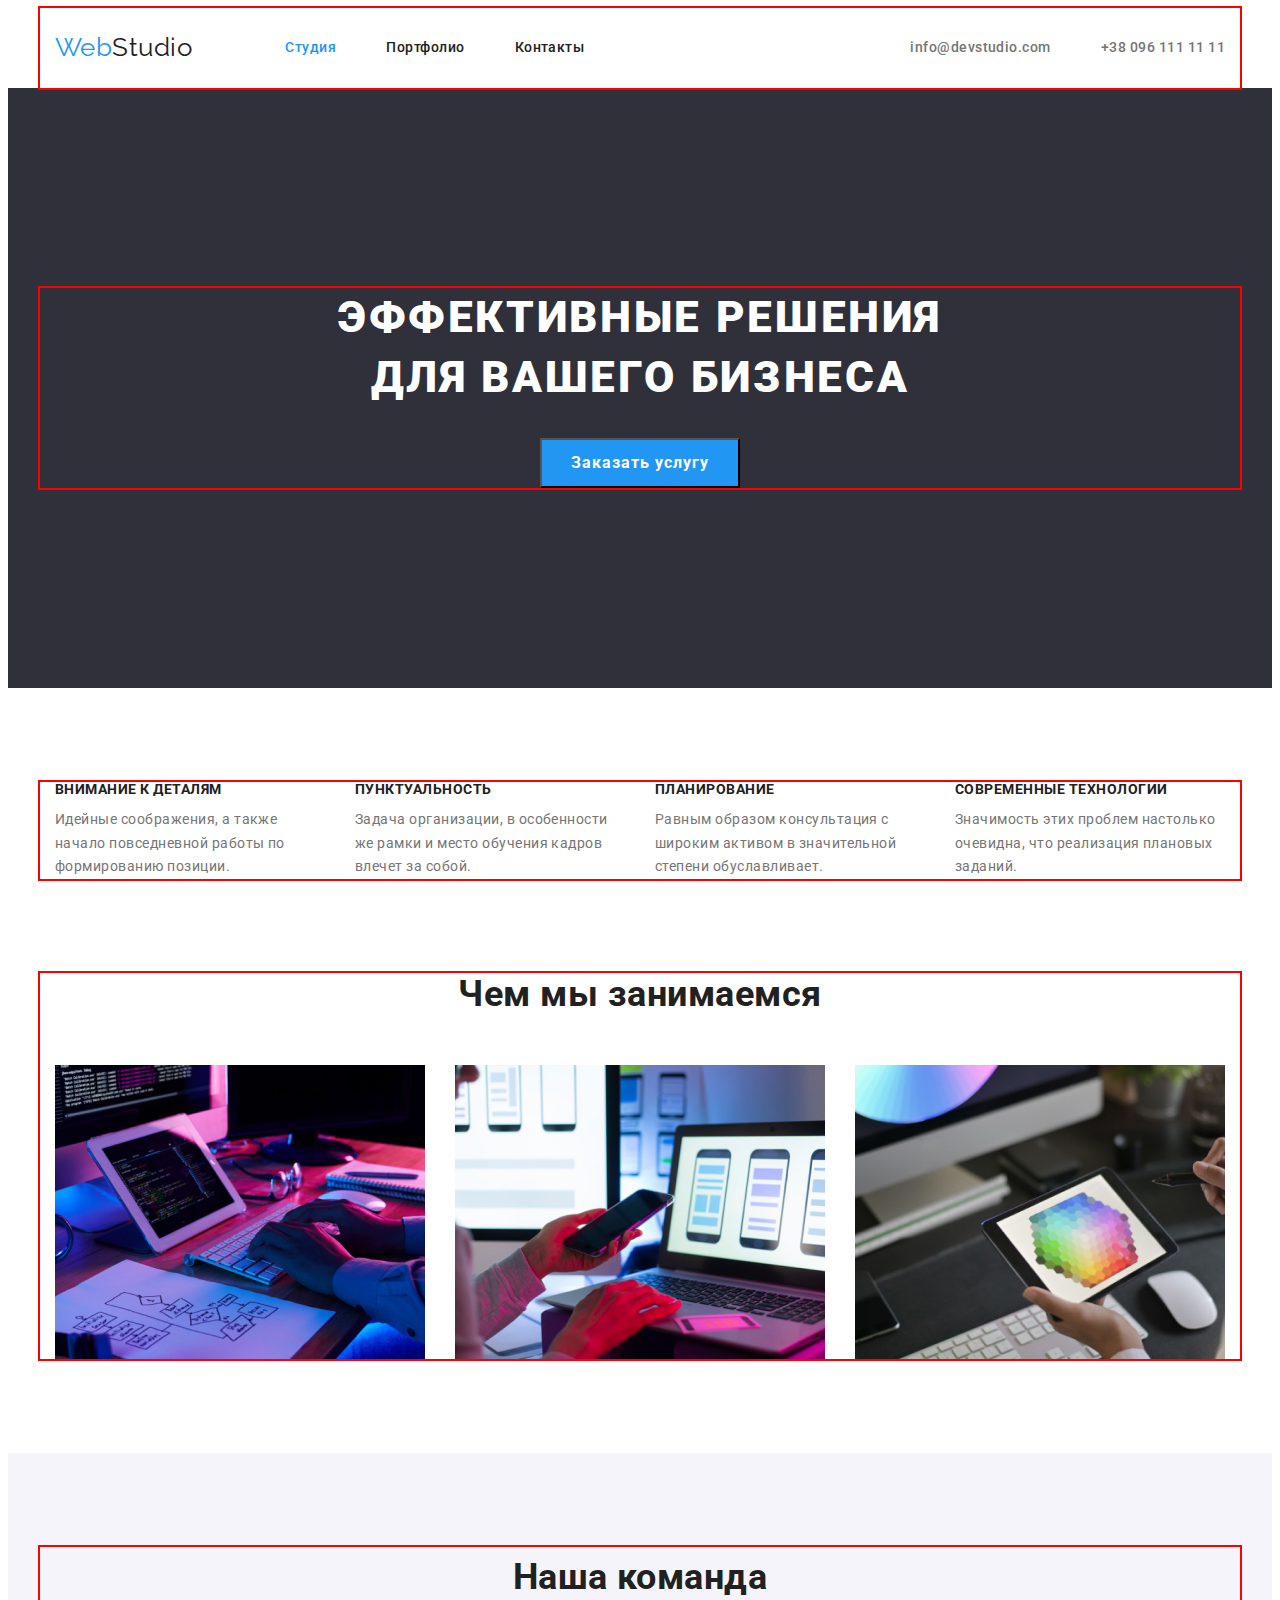
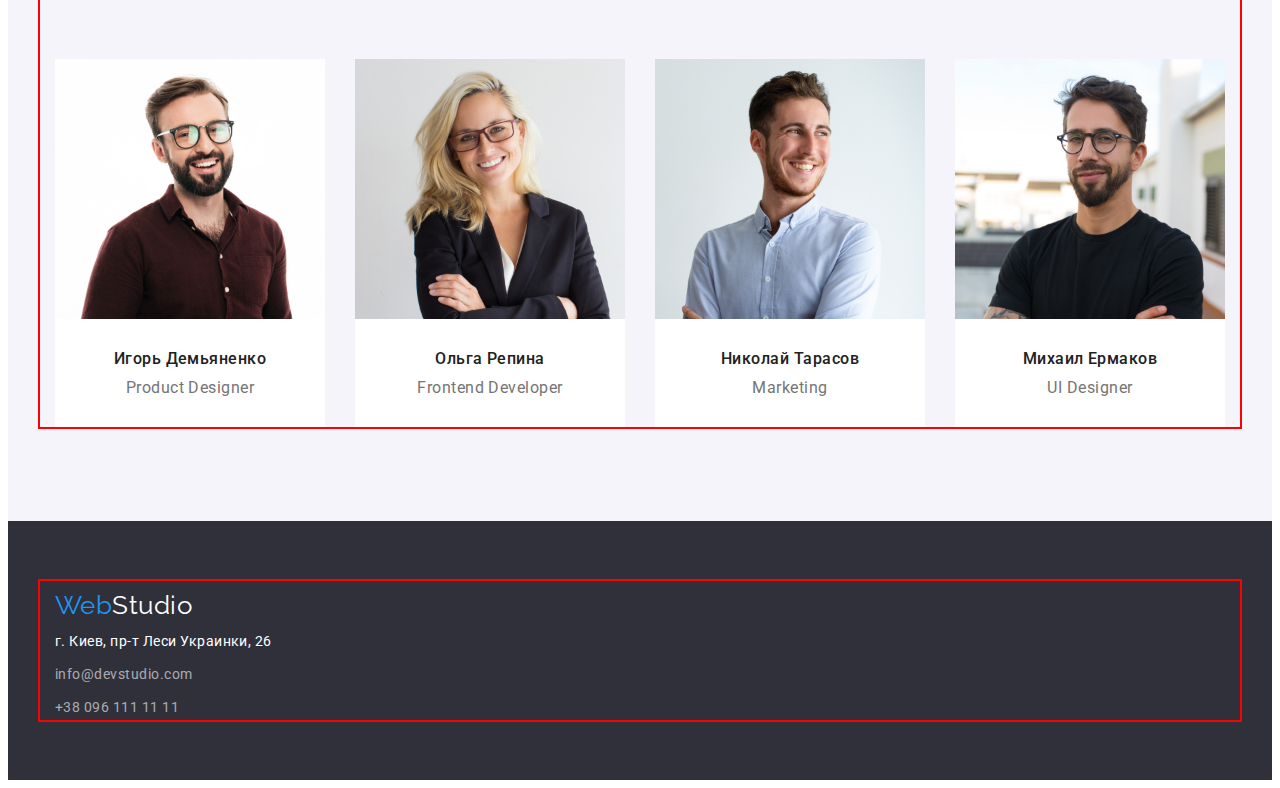
==== commit 244ba8de: "Правки 1 по дз 3" ====
--- a/index.html
+++ b/index.html
@@ -15,7 +15,7 @@
 <body>
        <header>
         <div class="container menu">
-            <nav>
+            <nav class="nav-navigation">
                 <!-- Навигация на другие страницы -->
                 <a class="logo link" href="./index.html">
                     <span class="logo-web">Web</span><span class="logo-studio">Studio</span>
@@ -27,19 +27,23 @@
                 </ul>
             </nav>
             <!-- Почта  телефон -->
-            <a class="site-navv list link info" href="mailto:info@devstudio.com">info@devstudio.com</a>
-            <a class="site-navv list link info" href="tel:+380961111111">+38 096 111 11 11</a>
+            <div class="nav-info">
+                <a class="site-navv list link info" href="mailto:info@devstudio.com">info@devstudio.com</a>
+                <a class="site-navv list link info" href="tel:+380961111111">+38 096 111 11 11</a>
+            </div>
         </div>
         </header>
 
     <main>
     <section class="hero">
+        <div class="container">
         <!-- Главный экран -->
         <h1 class="hero-tittle">
             ЭФФЕКТИВНЫЕ РЕШЕНИЯ<br>
             ДЛЯ ВАШЕГО БИЗНЕСА
         </h1>
         <button class="hero-button" type="button">Заказать услугу</button>
+        </div>
     </section>
 
     <!-- наши преимущества -->
@@ -92,27 +96,35 @@
     <!-- Наша команда -->
     <section class="team">
         <div class="container">
-                <h2>Наша команда</h2>
+                <h2 class="container-title">Наша команда</h2>
                 <ul class="list team-list">
                     <li>
                         <img src="./images/productdesigner.jpg" alt="Фото дизайнера" width="270" height="260">
+                        <div class="command-title">
                         <h3 class="team-title">Игорь Демьяненко</h3>
                         <p>Product Designer</p>
+                        </div>
                     </li>
                     <li>
                         <img src="./images/frontenddeveloper.jpg" alt="Фото фронтенд-разработчика" width="270" height="260">
+                        <div class="command-title">
                         <h3 class="team-title">Ольга Репина</h3>
                         <p>Frontend Developer</p>
+                        </div>
                     </li>
                     <li>
                         <img src="./images/marketing.jpg" alt="Фото маркетолога" width="270" height="260">
+                        <div class="command-title">
                         <h3 class="team-title">Николай Тарасов</h3>
                         <p>Marketing</p>
+                        </div>
                    </li>
                     <li>
                         <img src="./images/uldesigner.jpg" alt="Фото дзайнера пользовательского интерфейса" width="270" height="260">
+                        <div class="command-title">
                         <h3 class="team-title">Михаил Ермаков</h3>
                         <p>UI Designer</p>
+                        </div>
                     </li>
                 </ul>
         </div>
@@ -133,7 +145,7 @@
                             Леси
                             Украинки, 26</a>
                     </li>
-                    <li><a class="nav link" href="mailto:info@devstudio.com">info@devstudio.com</a></li>
+                    <li class="footer-mailo"><a class="nav link" href="mailto:info@devstudio.com">info@devstudio.com</a></li>
                     <li><a class="nav link" href="tel:+380961111111">+38 096 111 11 11</a></li>
                 </ul>
             </address>
--- a/css/styles.css
+++ b/css/styles.css
@@ -49,6 +49,7 @@
     letter-spacing: 0.03em;
 }
 
+
 .container {
     width: 1200px;
     padding-left: 15px;
@@ -67,6 +68,7 @@
     font-size: 26px;
     line-height: 1.9;
     color: inherit;
+    margin-right: 93px;
     }
  
 .logo-web {
@@ -108,9 +110,20 @@
     line-height: 1.14;
 }
 
+.nav-navigation {
+    display: flex;
+    align-items: center;
+}
+
 .menu {
     display: flex;
+    align-items: center;
     
+}
+
+.nav-info {
+    display: flex;
+    margin-left: auto;
 }
 
 .site-navv {
@@ -201,11 +214,10 @@
 .hero-button {
     width: 200px;
     height: 50px;
-    left: 700px;
-    top: 430px;
+
     background: var(--accent-color);
     font-family: 'Roboto';
-    font-style: normal;
+
     font-weight: 700;
     font-size: 16px;
     line-height: 1.88;
@@ -278,6 +290,10 @@
 }
 /*---------------------- Стилизация блока команда --------------------*/
 
+.container-title {
+    margin-bottom: 50px;
+}
+
 .team {
     background: #F5F4FA;
     padding-bottom: 94px;
@@ -291,9 +307,9 @@
 }
 
 .team-title {
+    font-weight: 500;
     font-size: 16px;
     line-height: 1.19;
-    margin-top: 30px;
     margin-bottom: 10px;
 }
 
@@ -308,9 +324,16 @@
 
 .team-list li {
     margin-right: 30px;
-}
-
-.team-list li:nth-child(4n) {
+    background-color: #ffffff;
+}
+
+.command-title {
+    margin-top: 30px;
+    margin-bottom: 30px;
+    text-align: center;
+}
+
+.team-list li:last-child {
     margin-right: 0;
 }
 /*------------------- Стилизация кнопок портфолио ---------------------*/
@@ -321,10 +344,11 @@
 
 .portfolio-list {
     margin-top: 50px;
+    background-color: #FFFFFF;
 }
 
 .portfolio-button {
-    background: #F5F4FA;
+    /* background: #F5F4FA; */
     color: var(--title-text-color);
     cursor: pointer;
 
@@ -332,12 +356,20 @@
     font-weight: 500;
     font-size: 16px;
     line-height: 1.63;
+
+
+    width: 130px;
+    height: 38px;
+    left: 976px;
+    top: 174px;
+    border-radius: 4px;
 }
 
 .portfolio-button:hover,
 .portfolio-button:focus {
     background: var(--accent-color);
     color: #ffffff;
+    border-radius: 4px;
 }
 
 .portfolio-title {
@@ -356,8 +388,13 @@
     margin-right: 8px;
 }
 
-.portfolio-menu li:nth-child(5n) {
-    margin-right: 0;
+.portfolio-menu li:last-child {
+    margin-right: 0;
+}
+
+.portfolio-about {
+    margin-top: 20px;
+    margin-bottom: 20px;
 }
 /*------------------ Стилизация секции портфолио ---------------------*/
 
@@ -383,10 +420,15 @@
 
 .portfolio-list li {
     margin-right: 30px;
+    margin-bottom: 30px;
 }
 
 .portfolio-list li:nth-child(3n) {
     margin-right: 0;
+}
+
+.portfolio-list li:nth-last-child(-n + 3) {
+    margin-bottom: 0;
 }
 /*--------------------- Стилизация футера --------------------------*/
 
@@ -424,4 +466,9 @@
 
 address {
     font-style: normal;
+}
+
+.footer-mailo {
+    margin-top: 9px;
+    margin-bottom: 9px;
 }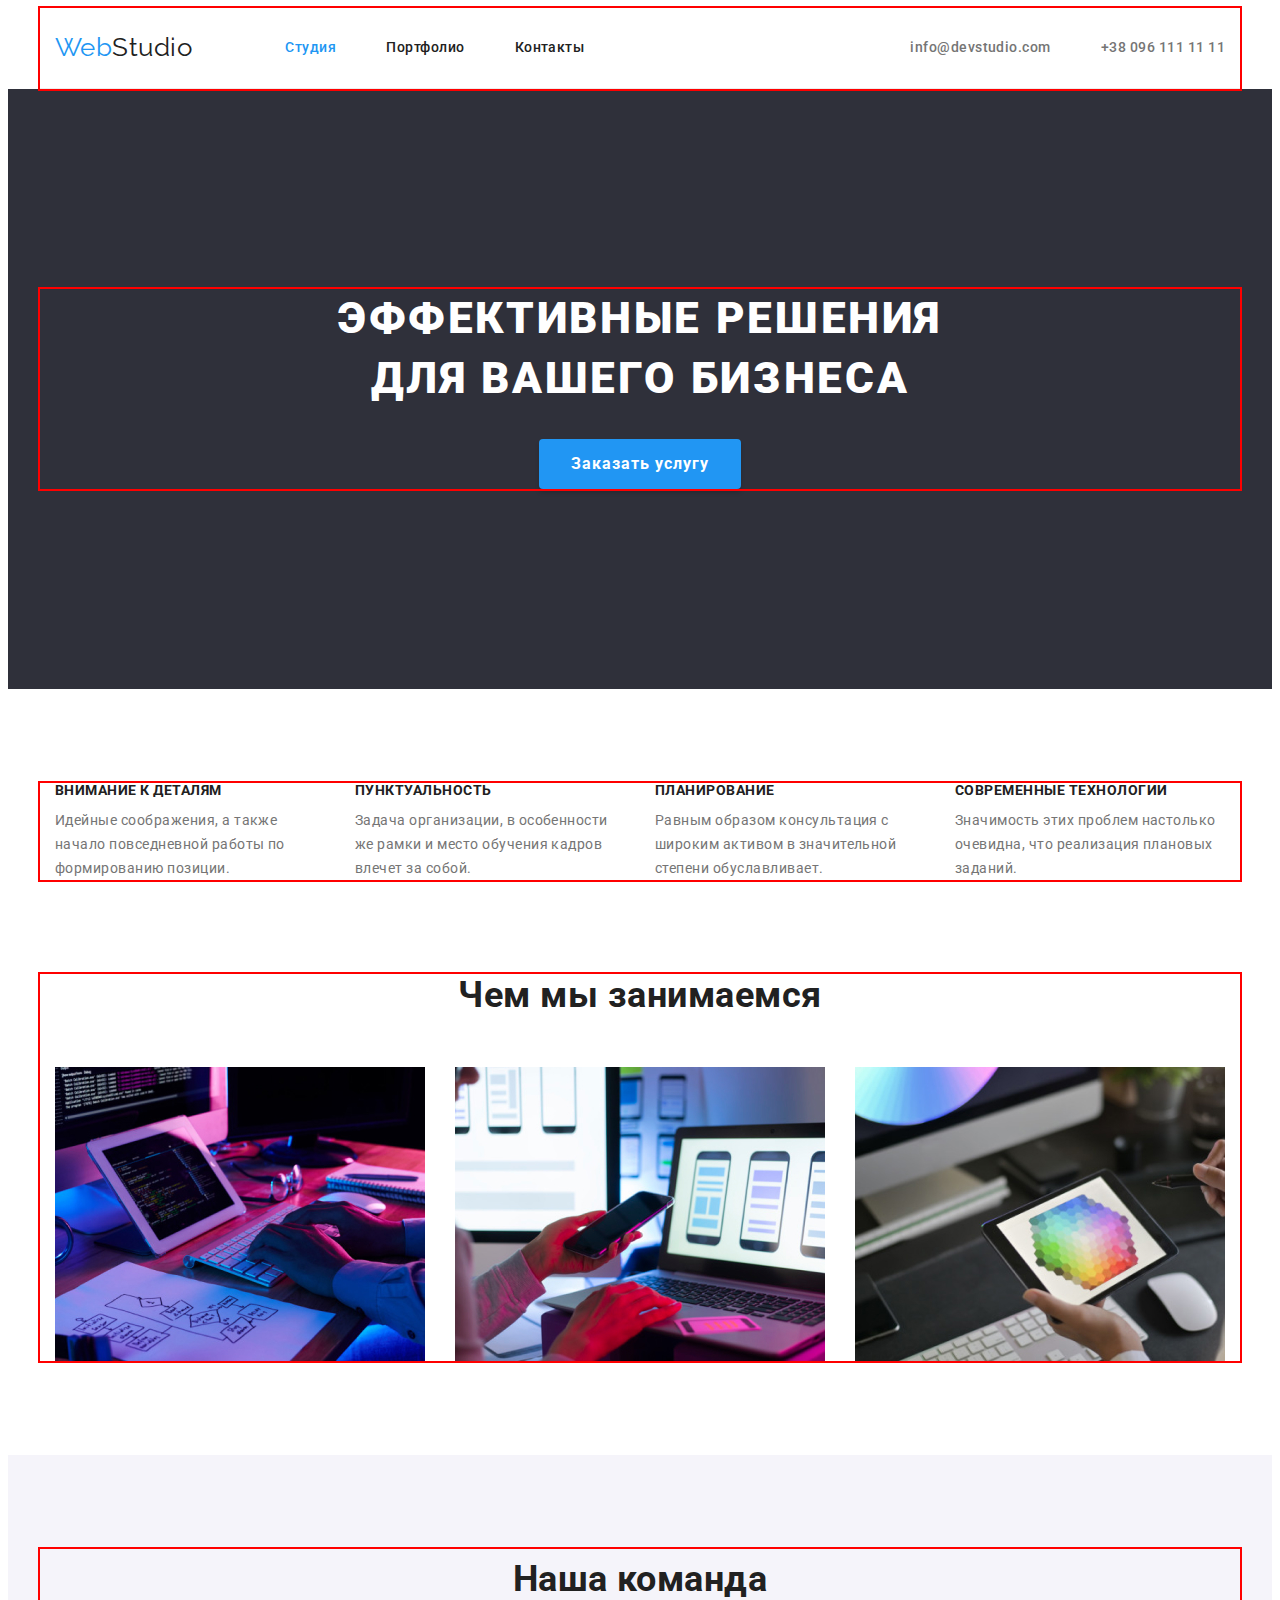
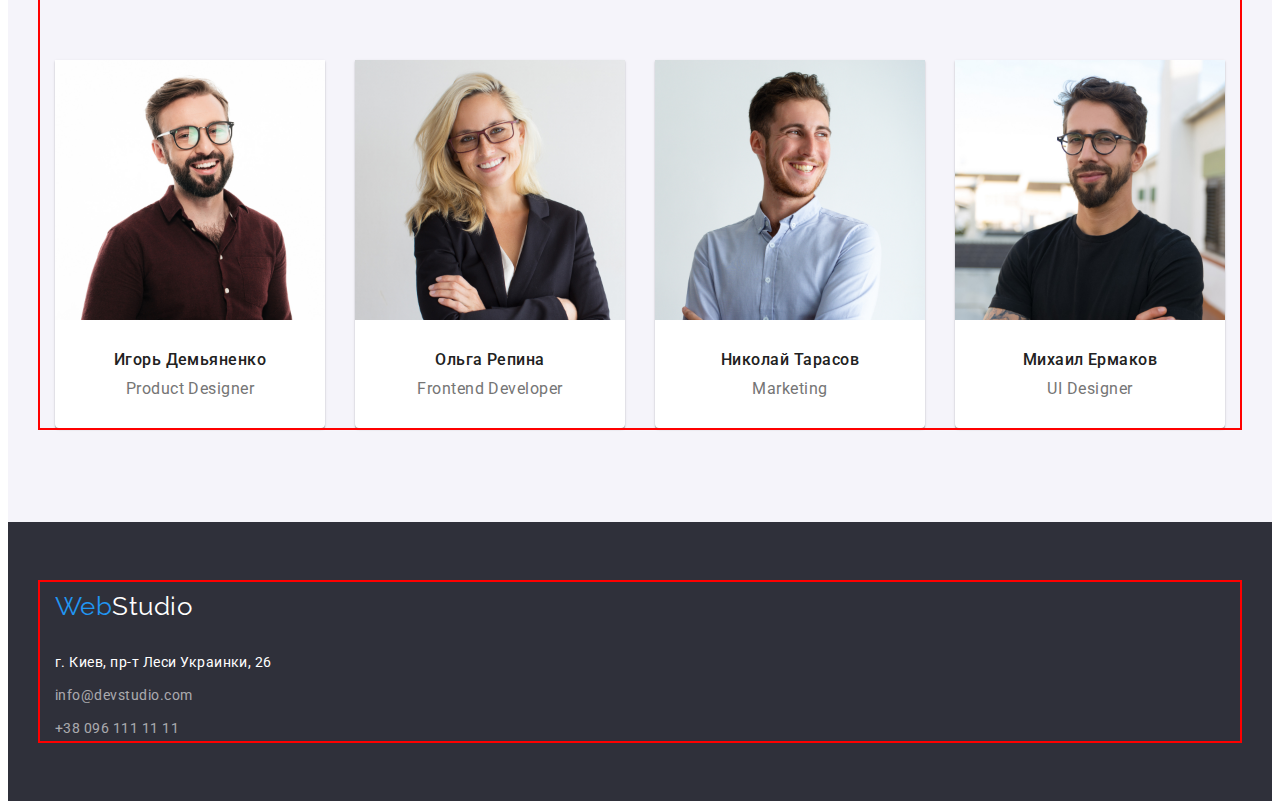
==== commit dfe65cb0: "Правки по дз 3" ====
--- a/index.html
+++ b/index.html
@@ -17,7 +17,7 @@
         <div class="container menu">
             <nav class="nav-navigation">
                 <!-- Навигация на другие страницы -->
-                <a class="logo link" href="./index.html">
+                <a class="logo link logo-header" href="./index.html">
                     <span class="logo-web">Web</span><span class="logo-studio">Studio</span>
                 </a>
                 <ul class="site-nav list">
@@ -136,12 +136,12 @@
     
         <footer class="footer">
             <div class="container">
-            <a class="logo link" href="./index.html">
+            <a class="logo link logo-footer" href="./index.html">
                 <span class="logo-web">Web</span><span class="logo-footer">Studio</span>
             </a>
             <address>
                 <ul class="footer-list list">
-                    <li><a class="address link" href="https://goo.gl/maps/EyPAr5aNkVju3ovo6" rel="nofollow">г. Киев, пр-т
+                    <li class="footer-address"><a class="address link" href="https://goo.gl/maps/EyPAr5aNkVju3ovo6" rel="nofollow">г. Киев, пр-т
                             Леси
                             Украинки, 26</a>
                     </li>
--- a/css/styles.css
+++ b/css/styles.css
@@ -68,8 +68,11 @@
     font-size: 26px;
     line-height: 1.9;
     color: inherit;
+    }
+
+.logo-header {
     margin-right: 93px;
-    }
+}
  
 .logo-web {
     color: var(--accent-color);
@@ -81,6 +84,7 @@
 
 .logo-footer {
     color: #ffffff
+    
 }
 
 /* Стилизация навигации сайта */
@@ -118,7 +122,7 @@
 .menu {
     display: flex;
     align-items: center;
-    
+    border-bottom: 1px solid #ECECEC;
 }
 
 .nav-info {
@@ -212,9 +216,7 @@
 }
 
 .hero-button {
-    width: 200px;
-    height: 50px;
-
+    border: 0;
     background: var(--accent-color);
     font-family: 'Roboto';
 
@@ -226,6 +228,10 @@
     letter-spacing: 0.06em;
     cursor: pointer;
     color: #FFFFFF;
+
+    box-shadow: 0px 4px 4px rgba(0, 0, 0, 0.15);
+    border-radius: 4px;
+    padding: 10px 32px;
 }
 
 
@@ -325,11 +331,13 @@
 .team-list li {
     margin-right: 30px;
     background-color: #ffffff;
+    box-shadow: 0px 1px 3px rgba(0, 0, 0, 0.12), 0px 1px 1px rgba(0, 0, 0, 0.14), 0px 2px 1px rgba(0, 0, 0, 0.2);
+    border-radius: 0px 0px 4px 4px;
 }
 
 .command-title {
-    margin-top: 30px;
-    margin-bottom: 30px;
+    padding-top: 30px;
+    padding-bottom: 30px;
     text-align: center;
 }
 
@@ -356,8 +364,8 @@
     font-weight: 500;
     font-size: 16px;
     line-height: 1.63;
-
-
+    
+    border: 0;
     width: 130px;
     height: 38px;
     left: 976px;
@@ -376,7 +384,6 @@
     font-size: 18px;
     line-height: 2.0;
     letter-spacing: 0.06em;
-    margin-top: 20px;
 }
 
 .portfolio-menu {
@@ -393,8 +400,8 @@
 }
 
 .portfolio-about {
-    margin-top: 20px;
-    margin-bottom: 20px;
+    padding-top: 20px;
+    padding-bottom: 20px;
 }
 /*------------------ Стилизация секции портфолио ---------------------*/
 
@@ -439,6 +446,7 @@
 }
 
 .footer .logo.link {
+    display: block;
     margin-bottom: 20px;
 }
 
@@ -469,6 +477,9 @@
 }
 
 .footer-mailo {
-    margin-top: 9px;
+    margin-bottom: 9px;
+}
+
+.footer-address {
     margin-bottom: 9px;
 }